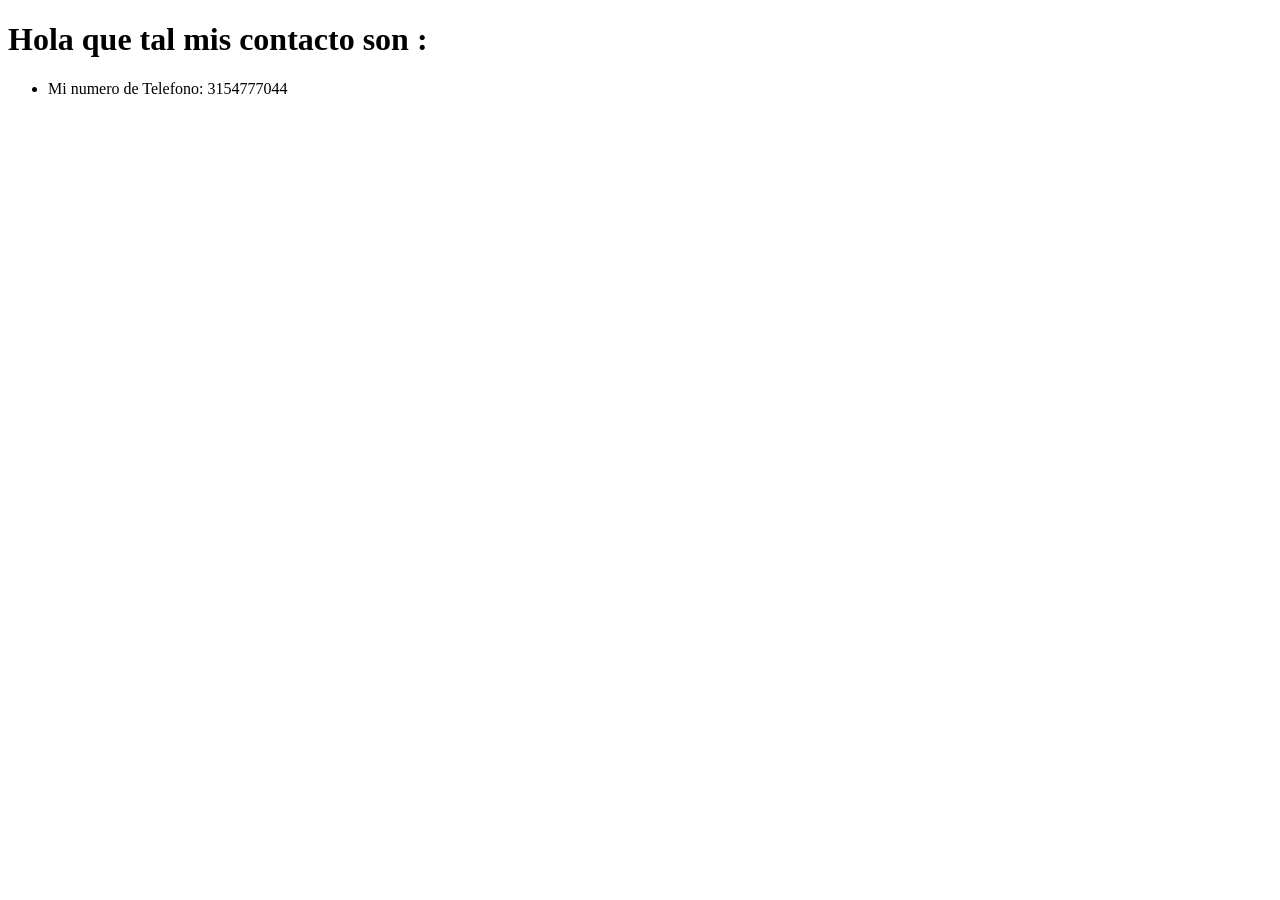
==== Contactos.html @ ee3f8ea3 "Hola estoy haciendo la estructura del index, organice los archivos por carpetas para un mejor orden" ====
<!DOCTYPE html>
<html lang="en">
<head>
    <meta charset="UTF-8">
    <meta name="viewport" content="width=device-width, initial-scale=1.0">
    <title>Contactos</title>
</head>
<body>
    <h1>Hola que tal mis contacto son :</h1>
    <ul>
        <li>Mi numero de Telefono: 3154777044</li>
    </ul>
</body>
</html>
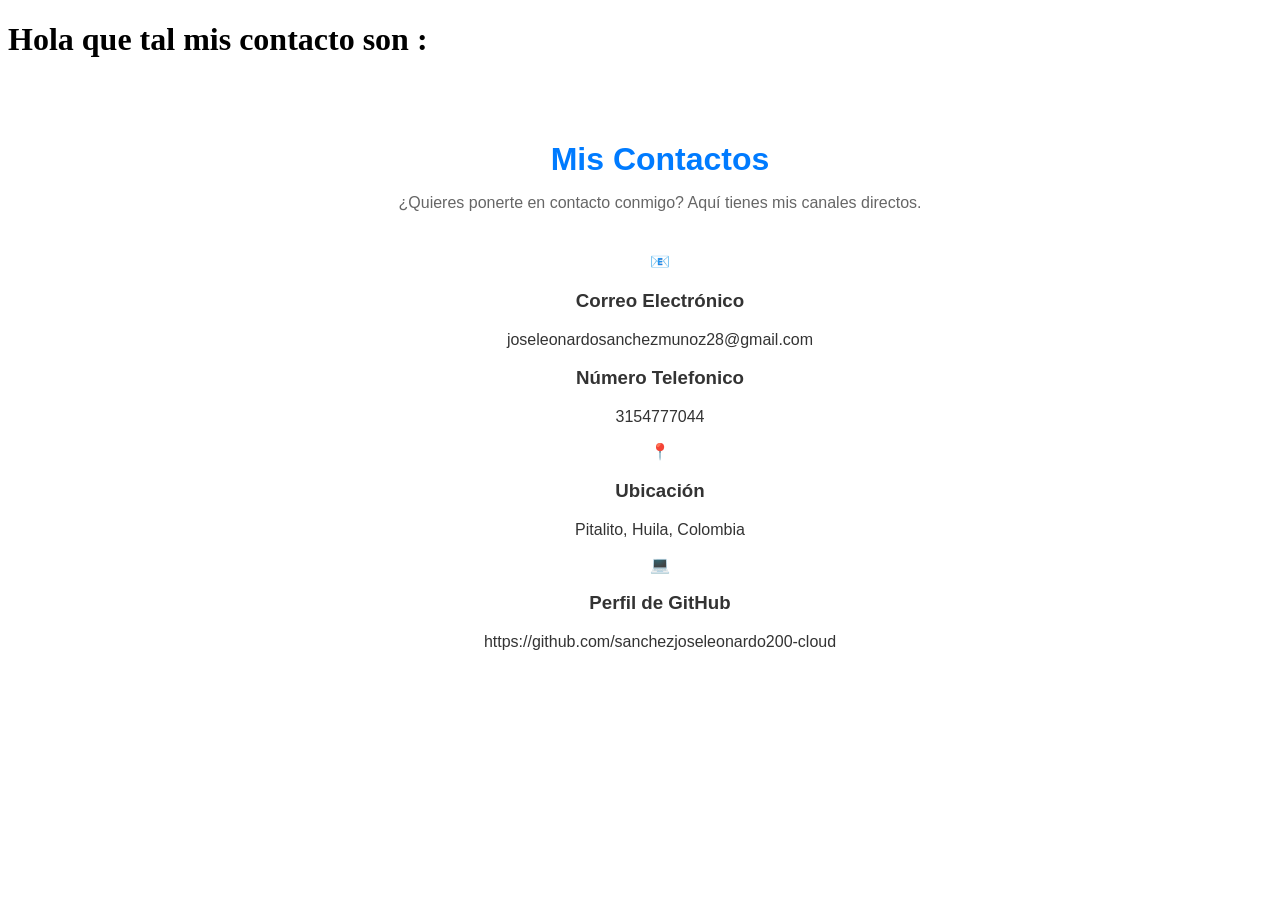
==== commit 228f9512: "En esta actualizacion ya esta practicamente lista, me gaste casi todo el dia, me parece que quedo de" ====
--- a/Contactos.html
+++ b/Contactos.html
@@ -4,11 +4,59 @@
     <meta charset="UTF-8">
     <meta name="viewport" content="width=device-width, initial-scale=1.0">
     <title>Contactos</title>
+    <link rel="stylesheet" href="CSS/contactos.css">
 </head>
 <body>
     <h1>Hola que tal mis contacto son :</h1>
     <ul>
-        <li>Mi numero de Telefono: 3154777044</li>
+        <!DOCTYPE html>
+<html lang="es">
+<head>
+    <meta charset="UTF-8">
+    <meta name="viewport" content="width=device-width, initial-scale=1.0">
+    <title>Contacto - Portafolio</title>
+    <link rel="stylesheet" href="contacto.css">
+</head>
+<body>
+
+    <main class="contacto-container">
+
+        <h1 class="titulo-contacto">Mis Contactos</h1>
+        <p class="subtitulo-contacto">¿Quieres ponerte en contacto conmigo? Aquí tienes mis canales directos.</p>
+
+        <section class="contacto-info-caja">
+            
+            <div class="contacto-item">
+                <div class="contacto-icono">📧</div>
+                <div class="contacto-detalle">
+                    <h3>Correo Electrónico</h3>
+                    <p>joseleonardosanchezmunoz28@gmail.com</p>
+                    <h3>Número Telefonico</h3>
+                    <p>3154777044</p>
+                </div>
+            </div>
+
+            <div class="contacto-item">
+                <div class="contacto-icono">📍</div>
+                <div class="contacto-detalle">
+                    <h3>Ubicación</h3>
+                    <p>Pitalito, Huila, Colombia</p>
+                </div>
+            </div>
+
+            <div class="contacto-item">
+                <div class="contacto-icono">💻</div>
+                <div class="contacto-detalle">
+                    <h3>Perfil de GitHub</h3>
+                    <p>https://github.com/sanchezjoseleonardo200-cloud</p>
+                </div>
+            </div>
+
+        </section>
+    </main>
+
+</body>
+</html>
     </ul>
 </body>
 </html>
--- a/CSS/contactos.css
+++ b/CSS/contactos.css
@@ -0,0 +1,119 @@
+/* ===================================================
+   ESTILOS GENERALES DE LA PÁGINA
+   =================================================== */
+.contacto-container {
+    max-width: 800px; /* Más angosto para que el formulario no se estire demasiado */
+    margin: 0 auto;
+    padding: 40px 20px;
+    font-family: sans-serif;
+    color: #333333;
+    text-align: center;
+}
+
+.titulo-contacto {
+    font-size: 32px;
+    color: #007bff; /* Mantenemos el azul de identidad */
+    margin-bottom: 10px;
+}
+
+.subtitulo-contacto {
+    font-size: 16px;
+    color: #666666;
+    margin-bottom: 40px;
+}
+
+/* ===================================================
+   CAJA DEL FORMULARIO (Centrada y Estilizada)
+   =================================================== */
+.contacto-formulario-caja {
+    background-color: #ffffff;
+    border: 1px solid #dddddd;
+    border-radius: 10px;
+    padding: 30px;
+    text-align: left; /* El texto de los campos se alinea a la izquierda */
+    max-width: 550px;
+    margin: 0 auto 40px auto; /* Centra la caja y le da margen abajo */
+    box-sizing: border-box;
+}
+
+/* Grupos de campos (Separación vertical) */
+.campo-grupo {
+    margin-bottom: 20px;
+}
+
+.campo-grupo label {
+    display: block;
+    font-weight: bold;
+    font-size: 14px;
+    margin-bottom: 8px;
+    color: #495057;
+}
+
+/* Estilos para Inputs y Textarea */
+.campo-grupo input,
+.campo-grupo textarea {
+    width: 100%;
+    padding: 12px;
+    font-size: 14px;
+    border: 1px solid #cccccc;
+    border-radius: 6px;
+    box-sizing: border-box;
+    font-family: sans-serif;
+    transition: border-color 0.3s ease; /* Transición suave para el foco */
+}
+
+/* Efecto cuando el usuario hace clic para escribir (:focus) */
+.campo-grupo input:focus,
+.campo-grupo textarea:focus {
+    border-color: #007bff; /* El borde se vuelve azul */
+    outline: none; /* Quita el borde por defecto del navegador */
+}
+
+/* Estilo del Botón de Enviar */
+.boton-enviar {
+    display: block;
+    width: 100%; /* Ocupa todo el ancho del formulario */
+    padding: 12px;
+    background-color: #007bff;
+    color: white;
+    border: none;
+    border-radius: 6px;
+    font-size: 16px;
+    font-weight: bold;
+    cursor: pointer;
+    transition: background-color 0.3s ease;
+}
+
+.boton-enviar:hover {
+    background-color: #0056b3; /* Se oscurece al pasar el cursor */
+}
+
+/* ===================================================
+   SECCIÓN DE REDES SOCIALES
+   =================================================== */
+.contacto-redes {
+    margin-top: 30px;
+}
+
+.contacto-redes p {
+    font-size: 15px;
+    color: #666666;
+    margin-bottom: 15px;
+}
+
+.enlaces-redes-caja {
+    display: flex;
+    justify-content: center;
+    gap: 20px;
+}
+
+.enlace-red {
+    color: #007bff;
+    text-decoration: none;
+    font-weight: bold;
+    font-size: 15px;
+}
+
+.enlace-red:hover {
+    text-decoration: underline; /* Se subraya al pasar el cursor */
+}
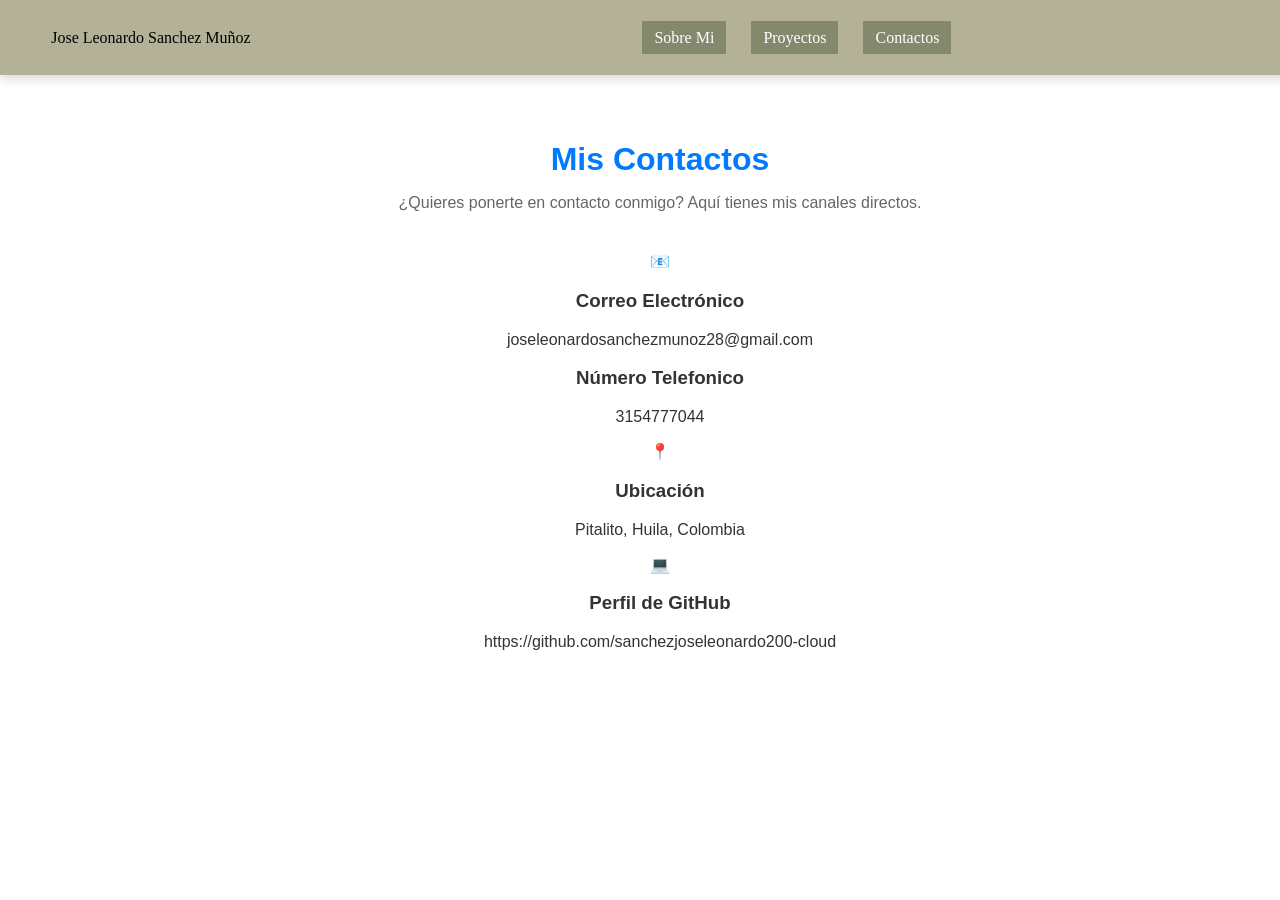
==== commit c1241a75: "En esta actualizacion se agrego un menu para cada pagina que redirige quedo listo" ====
--- a/Contactos.html
+++ b/Contactos.html
@@ -19,6 +19,17 @@
 </head>
 <body>
 
+    <header class="header"> 
+    <div class="logo">Jose Leonardo Sanchez Muñoz</div>
+    <nav class="nav" id="menu">
+    <ul>    
+        <li><a href="/Sobre mi.html">Sobre Mi</a></li>
+        <li><a href="/Proyectos.html">Proyectos</a></li>
+        <li><a href="/Contactos.html">Contactos</a></li>
+    </ul>
+    </nav>
+    <button class="menu-btn" id="menuBtn">☰</button>
+    </header> 
     <main class="contacto-container">
 
         <h1 class="titulo-contacto">Mis Contactos</h1>
--- a/CSS/contactos.css
+++ b/CSS/contactos.css
@@ -1,18 +1,47 @@
-/* ===================================================
-   ESTILOS GENERALES DE LA PÁGINA
-   =================================================== */
+
 .contacto-container {
-    max-width: 800px; /* Más angosto para que el formulario no se estire demasiado */
+    max-width: 800px; 
     margin: 0 auto;
     padding: 40px 20px;
     font-family: sans-serif;
     color: #333333;
     text-align: center;
 }
+header{
+    position:fixed;
+    top: 0;
+    left: 0;
+    width: 100%;
+    height: 75px;
+    background-color: #b3b197;
+    display: flex;
+    justify-content: space-between;
+    align-items: center;
+    padding: 0 4%;
+    box-shadow:  0 4px 10px rgba(0,0,0, 0.15);
+    z-index: 1000;
 
+}
+nav ul{
+    display: flex;
+    list-style: none;
+    gap: 25px;
+}
+nav ul li a {
+    color: #a0a0a5;
+    text-decoration: none;
+    font-size: 16px;
+    font-weight: 500;
+    padding:8px 12px;
+    transition: all 0.3s ease;
+}
+nav ul li a {
+    color: #ffffff;
+    background-color: #84886d;
+}
 .titulo-contacto {
     font-size: 32px;
-    color: #007bff; /* Mantenemos el azul de identidad */
+    color: #007bff; 
     margin-bottom: 10px;
 }
 
@@ -22,21 +51,19 @@
     margin-bottom: 40px;
 }
 
-/* ===================================================
-   CAJA DEL FORMULARIO (Centrada y Estilizada)
-   =================================================== */
+
 .contacto-formulario-caja {
     background-color: #ffffff;
     border: 1px solid #dddddd;
     border-radius: 10px;
     padding: 30px;
-    text-align: left; /* El texto de los campos se alinea a la izquierda */
+    text-align: left; 
     max-width: 550px;
-    margin: 0 auto 40px auto; /* Centra la caja y le da margen abajo */
+    margin: 0 auto 40px auto;
     box-sizing: border-box;
 }
 
-/* Grupos de campos (Separación vertical) */
+
 .campo-grupo {
     margin-bottom: 20px;
 }
@@ -49,7 +76,7 @@
     color: #495057;
 }
 
-/* Estilos para Inputs y Textarea */
+
 .campo-grupo input,
 .campo-grupo textarea {
     width: 100%;
@@ -59,20 +86,20 @@
     border-radius: 6px;
     box-sizing: border-box;
     font-family: sans-serif;
-    transition: border-color 0.3s ease; /* Transición suave para el foco */
+    transition: border-color 0.3s ease; 
 }
 
-/* Efecto cuando el usuario hace clic para escribir (:focus) */
+
 .campo-grupo input:focus,
 .campo-grupo textarea:focus {
-    border-color: #007bff; /* El borde se vuelve azul */
-    outline: none; /* Quita el borde por defecto del navegador */
+    border-color: #007bff; 
+    outline: none;
 }
 
-/* Estilo del Botón de Enviar */
+
 .boton-enviar {
     display: block;
-    width: 100%; /* Ocupa todo el ancho del formulario */
+    width: 100%; 
     padding: 12px;
     background-color: #007bff;
     color: white;
@@ -85,12 +112,10 @@
 }
 
 .boton-enviar:hover {
-    background-color: #0056b3; /* Se oscurece al pasar el cursor */
+    background-color: #0056b3; 
 }
 
-/* ===================================================
-   SECCIÓN DE REDES SOCIALES
-   =================================================== */
+
 .contacto-redes {
     margin-top: 30px;
 }
@@ -115,5 +140,5 @@
 }
 
 .enlace-red:hover {
-    text-decoration: underline; /* Se subraya al pasar el cursor */
+    text-decoration: underline;
 }
